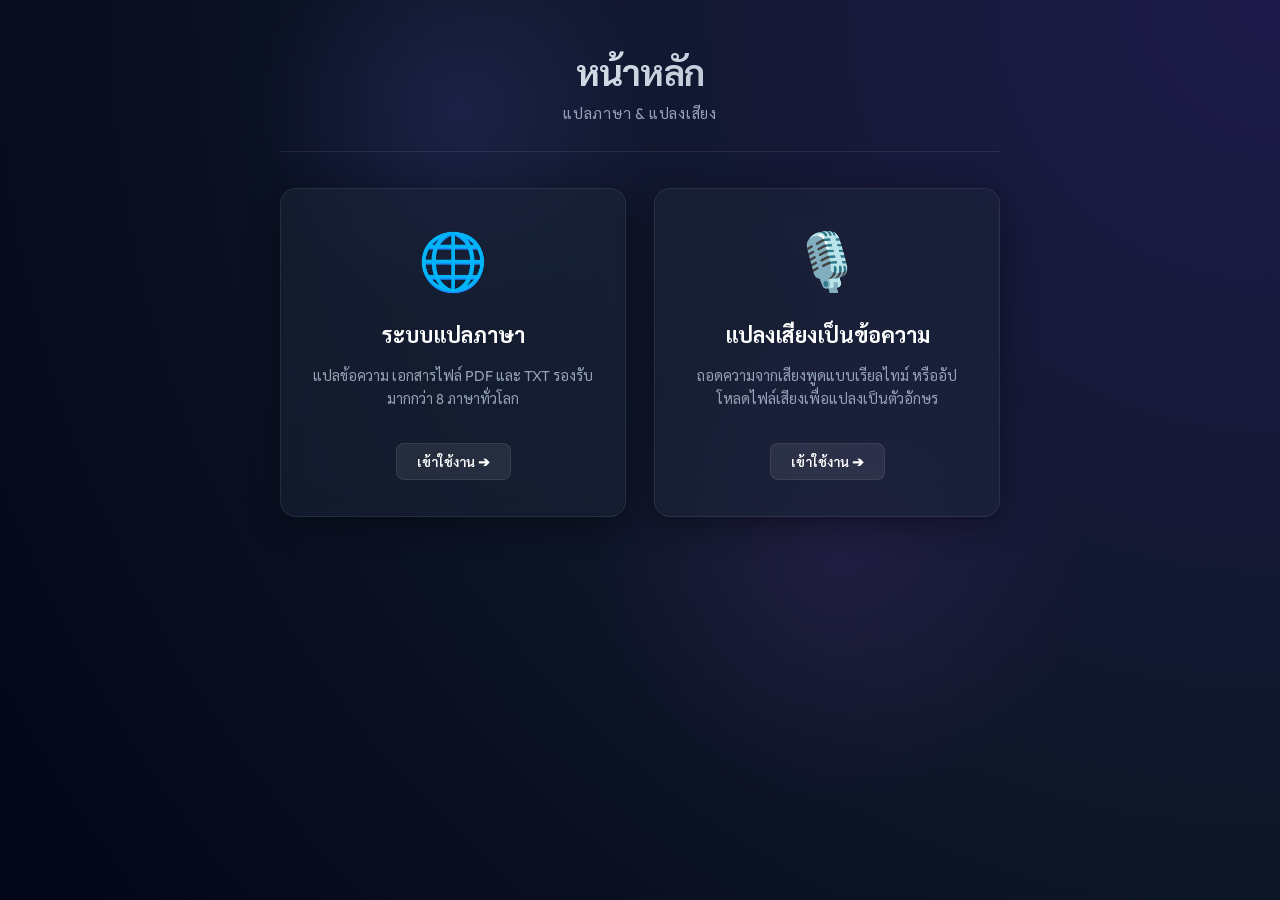
==== index.html @ 9441e6ae "First commit" ====
<!DOCTYPE html>
<html lang="th">
<head>
  <meta charset="UTF-8" />
  <meta name="viewport" content="width=device-width, initial-scale=1.0"/>
  <title>ระบบจัดการภาษาอัจฉริยะ</title>
  <link rel="preconnect" href="https://fonts.googleapis.com">
  <link rel="preconnect" href="https://fonts.gstatic.com" crossorigin>
  <link href="https://fonts.googleapis.com/css2?family=Sarabun:wght@300;400;600&family=Playfair+Display:wght@700&display=swap" rel="stylesheet">
  <link rel="stylesheet" href="style.css">
</head>
<body>

  <div class="container" style="max-width: 720px;">
    <header>
      <h1>หน้าหลัก</h1>
      <p class="subtitle">แปลภาษา & แปลงเสียง</p>
    </header>

    <div class="menu-grid">
      
      <a href="translate.html" class="menu-card">
        <div class="menu-icon">🌐</div>
        <div class="menu-title">ระบบแปลภาษา</div>
        <div class="menu-desc">แปลข้อความ เอกสารไฟล์ PDF และ TXT รองรับมากกว่า 8 ภาษาทั่วโลก</div>
        <span class="menu-btn-mock">เข้าใช้งาน ➔</span>
      </a>

      <a href="speech-to-text.html" class="menu-card">
        <div class="menu-icon">🎙️</div>
        <div class="menu-title">แปลงเสียงเป็นข้อความ</div>
        <div class="menu-desc">ถอดความจากเสียงพูดแบบเรียลไทม์ หรืออัปโหลดไฟล์เสียงเพื่อแปลงเป็นตัวอักษร</div>
        <span class="menu-btn-mock">เข้าใช้งาน ➔</span>
      </a>

    </div>
    
    <footer style="text-align: center; margin-top: 40px; font-size: 0.75rem; color: var(--text-muted);">
    </footer>
  </div>

</body>
</html>
---- style.css ----
@import url('https://fonts.googleapis.com/css2?family=Outfit:wght@300;400;500;600;700&family=Sarabun:wght@300;400;500;600;700&display=swap');

*, *::before, *::after {
  box-sizing: border-box;
  margin: 0;
  padding: 0;
}

:root {
  --bg: #0b0f19;
  --bg-gradient: radial-gradient(circle at top right, #1e1b4b 0%, #0f172a 50%, #020617 100%);
  --surface: rgba(30, 41, 59, 0.45); /* Glassmorphism surface */
  --surface-hover: rgba(30, 41, 59, 0.65);
  --surface-solid: #1e293b;
  --border: rgba(255, 255, 255, 0.08);
  --border-strong: rgba(255, 255, 255, 0.16);
  --border-focus: #6366f1;
  --accent: #6366f1;
  --accent-light: rgba(99, 102, 241, 0.15);
  --accent-mid: #4f46e5;
  --text: #f8fafc;
  --text-muted: #94a3b8;
  --text-placeholder: #64748b;
  --error: #ef4444;
  --success: #22c55e;
  --tab-active-bg: #6366f1;
  --tab-active-text: #ffffff;
  --shadow: 0 8px 32px 0 rgba(0, 0, 0, 0.37);
  --shadow-lg: 0 12px 40px 0 rgba(0, 0, 0, 0.5);
  --glow: 0 0 20px rgba(99, 102, 241, 0.25);
}

body {
  font-family: 'Outfit', 'Sarabun', sans-serif;
  background: var(--bg);
  background-image: var(--bg-gradient);
  color: var(--text);
  min-height: 100vh;
  display: flex;
  justify-content: center;
  align-items: flex-start;
  padding: 48px 16px 80px;
  position: relative;
  overflow-x: hidden;
}

/* Background Glowing Orbs */
body::before {
  content: "";
  position: absolute;
  top: -10%;
  left: 20%;
  width: 400px;
  height: 400px;
  border-radius: 50%;
  background: radial-gradient(circle, rgba(99, 102, 241, 0.15) 0%, rgba(99, 102, 241, 0) 70%);
  z-index: -1;
  pointer-events: none;
}

body::after {
  content: "";
  position: absolute;
  bottom: 10%;
  right: 15%;
  width: 500px;
  height: 500px;
  border-radius: 50%;
  background: radial-gradient(circle, rgba(168, 85, 247, 0.1) 0%, rgba(168, 85, 247, 0) 70%);
  z-index: -1;
  pointer-events: none;
}

.container {
  width: 100%;
  max-width: 720px;
  z-index: 1;
}

/* ── Header ───────────────────────────────────────── */
header {
  text-align: center;
  margin-bottom: 36px;
  padding-bottom: 28px;
  border-bottom: 1px solid var(--border);
}

.globe {
  font-size: 32px;
  display: inline-block;
  margin-bottom: 14px;
  animation: float 4s ease-in-out infinite;
}

@keyframes float {
  0% { transform: translateY(0px) rotate(0deg); }
  50% { transform: translateY(-8px) rotate(5deg); }
  100% { transform: translateY(0px) rotate(0deg); }
}

h1 {
  font-family: 'Outfit', 'Sarabun', sans-serif;
  font-size: 2.25rem;
  font-weight: 700;
  letter-spacing: -0.02em;
  background: linear-gradient(135deg, #ffffff 0%, #cbd5e1 50%, #94a3b8 100%);
  -webkit-background-clip: text;
  -webkit-text-fill-color: transparent;
  margin-bottom: 8px;
}

.subtitle {
  color: var(--text-muted);
  font-size: 0.95rem;
  font-weight: 400;
  letter-spacing: 0.05em;
  text-transform: uppercase;
}

/* ── Card (Glassmorphism) ─────────────────────────── */
.card {
  background: var(--surface);
  backdrop-filter: blur(16px);
  -webkit-backdrop-filter: blur(16px);
  border: 1px solid var(--border);
  border-radius: 16px;
  padding: 36px;
  display: flex;
  flex-direction: column;
  gap: 24px;
  box-shadow: var(--shadow);
  transition: transform 0.3s ease, border-color 0.3s ease, box-shadow 0.3s ease;
}

/* ── Language row ─────────────────────────────────── */
.lang-row {
  display: flex;
  align-items: flex-end;
  gap: 16px;
}

.lang-group {
  flex: 1;
  display: flex;
  flex-direction: column;
  gap: 8px;
}

.lang-group label {
  font-size: 0.75rem;
  font-weight: 600;
  color: var(--text-muted);
  text-transform: uppercase;
  letter-spacing: 0.08em;
}

.arrow {
  font-size: 1.25rem;
  color: var(--text-muted);
  padding-bottom: 12px;
  flex-shrink: 0;
  animation: pulse 2s infinite;
}

@keyframes pulse {
  0% { opacity: 0.6; transform: scale(1); }
  50% { opacity: 1; transform: scale(1.1); }
  100% { opacity: 0.6; transform: scale(1); }
}

select {
  width: 100%;
  padding: 12px 16px;
  background: rgba(15, 23, 42, 0.6);
  border: 1px solid var(--border);
  border-radius: 10px;
  color: var(--text);
  font-family: 'Sarabun', 'Outfit', sans-serif;
  font-size: 0.95rem;
  cursor: pointer;
  appearance: none;
  background-image: url("data:image/svg+xml,%3Csvg xmlns='http://www.w3.org/2000/svg' width='10' height='6' viewBox='0 0 10 6'%3E%3Cpath fill='%2394a3b8' d='M5 6L0 0h10z'/%3E%3C/svg%3E");
  background-repeat: no-repeat;
  background-position: right 14px center;
  padding-right: 36px;
  transition: border-color 0.2s, box-shadow 0.2s, background 0.2s;
}

select:focus {
  outline: none;
  border-color: var(--border-focus);
  box-shadow: var(--glow);
  background: rgba(15, 23, 42, 0.8);
}

/* ── Upload Zone ──────────────────────────────────── */
.pdf-upload-zone {
  border: 2px dashed rgba(99, 102, 241, 0.3);
  border-radius: 12px;
  padding: 32px 24px;
  text-align: center;
  cursor: pointer;
  transition: border-color 0.2s, background 0.2s, transform 0.2s;
  background: rgba(15, 23, 42, 0.3);
}

.pdf-upload-zone:hover,
.pdf-upload-zone.drag-over {
  border-color: var(--accent);
  background: rgba(99, 102, 241, 0.08);
  transform: translateY(-2px);
}

.pdf-upload-icon { font-size: 2.2rem; margin-bottom: 12px; }

.pdf-upload-text {
  font-size: 0.95rem;
  color: var(--text);
  font-weight: 600;
  letter-spacing: 0.01em;
}

.pdf-upload-sub {
  font-size: 0.8rem;
  color: var(--text-muted);
  margin-top: 6px;
}

/* ── File Info Bar ────────────────────────────────── */
.pdf-info {
  display: flex;
  align-items: center;
  gap: 12px;
  background: var(--accent-light);
  border: 1px solid rgba(99, 102, 241, 0.3);
  border-radius: 10px;
  padding: 12px 16px;
  animation: fadeIn 0.3s ease-out;
}

@keyframes fadeIn {
  from { opacity: 0; transform: translateY(8px); }
  to { opacity: 1; transform: translateY(0); }
}

.pdf-icon { font-size: 1.3rem; }

.pdf-name {
  flex: 1;
  font-size: 0.9rem;
  font-weight: 500;
  color: var(--text);
  overflow: hidden;
  text-overflow: ellipsis;
  white-space: nowrap;
}

.pdf-pages {
  font-size: 0.8rem;
  color: var(--text-muted);
  white-space: nowrap;
}

.pdf-clear-btn {
  background: rgba(239, 68, 68, 0.1);
  border: 1px solid rgba(239, 68, 68, 0.2);
  color: #ef4444;
  cursor: pointer;
  font-size: 0.85rem;
  padding: 4px 8px;
  border-radius: 6px;
  transition: color 0.15s, background 0.15s, border-color 0.15s;
}

.pdf-clear-btn:hover {
  color: #ffffff;
  background: rgba(239, 68, 68, 0.8);
  border-color: rgba(239, 68, 68, 0.8);
}

/* ── Tabs ─────────────────────────────────────────── */
.tab-row {
  display: flex;
  gap: 6px;
  background: rgba(15, 23, 42, 0.5);
  border: 1px solid var(--border);
  border-radius: 10px;
  padding: 4px;
  width: fit-content;
}

.tab-btn {
  background: transparent;
  border: none;
  color: var(--text-muted);
  font-family: 'Outfit', 'Sarabun', sans-serif;
  font-size: 0.85rem;
  font-weight: 600;
  letter-spacing: 0.02em;
  cursor: pointer;
  padding: 8px 18px;
  border-radius: 8px;
  transition: background 0.2s, color 0.2s;
  display: inline-flex;
  align-items: center;
  gap: 6px;
}

.tab-btn:hover { background: rgba(255, 255, 255, 0.05); color: var(--text); }

.tab-btn.active {
  background: var(--tab-active-bg);
  color: var(--tab-active-text);
  box-shadow: 0 4px 12px rgba(99, 102, 241, 0.3);
}

/* ── Textarea ─────────────────────────────────────── */
.text-area-wrapper { position: relative; }

textarea {
  width: 100%;
  height: 160px;
  padding: 16px;
  background: rgba(15, 23, 42, 0.5);
  border: 1px solid var(--border);
  border-radius: 12px;
  color: var(--text);
  font-family: 'Sarabun', sans-serif;
  font-size: 1rem;
  line-height: 1.6;
  resize: none;
  transition: border-color 0.2s, box-shadow 0.2s, background 0.2s;
}

textarea::placeholder { color: var(--text-placeholder); }

textarea:focus {
  outline: none;
  border-color: var(--border-focus);
  box-shadow: var(--glow);
  background: rgba(15, 23, 42, 0.7);
}

.char-count {
  position: absolute;
  bottom: 12px;
  right: 16px;
  font-size: 0.75rem;
  color: var(--text-placeholder);
  pointer-events: none;
  letter-spacing: 0.02em;
}

/* ── PDF Page Selector ────────────────────────────── */
.pdf-page-selector {
  background: rgba(15, 23, 42, 0.4);
  border: 1px solid var(--border);
  border-radius: 12px;
  padding: 20px;
  display: flex;
  flex-direction: column;
  gap: 14px;
}

.pdf-page-selector > label {
  font-size: 0.75rem;
  font-weight: 600;
  color: var(--text-muted);
  text-transform: uppercase;
  letter-spacing: 0.08em;
}

.page-range-row {
  display: flex;
  align-items: center;
  gap: 12px;
  flex-wrap: wrap;
}

.page-range-row span {
  font-size: 0.9rem;
  color: var(--text-muted);
}

.page-range-row input[type="number"] {
  width: 72px;
  padding: 8px 12px;
  background: rgba(15, 23, 42, 0.6);
  border: 1px solid var(--border);
  border-radius: 8px;
  color: var(--text);
  font-family: 'Outfit', 'Sarabun', sans-serif;
  font-size: 0.95rem;
  text-align: center;
  transition: border-color 0.2s, box-shadow 0.2s;
}

.page-range-row input[type="number"]:focus {
  outline: none;
  border-color: var(--border-focus);
  box-shadow: var(--glow);
}

.select-all-btn {
  background: rgba(255, 255, 255, 0.05);
  border: 1px solid var(--border);
  border-radius: 8px;
  color: var(--text);
  font-family: 'Outfit', 'Sarabun', sans-serif;
  font-size: 0.85rem;
  font-weight: 500;
  padding: 8px 16px;
  cursor: pointer;
  transition: background 0.2s, border-color 0.2s;
}

.select-all-btn:hover {
  background: var(--accent-light);
  border-color: var(--accent);
}

.pdf-preview {
  display: flex;
  gap: 12px;
  overflow-x: auto;
  padding: 8px 0;
  scroll-behavior: smooth;
}

.preview-thumb {
  display: flex;
  flex-direction: column;
  align-items: center;
  gap: 6px;
}

.preview-thumb canvas {
  border-radius: 6px;
  border: 1px solid var(--border-strong);
  box-shadow: 0 4px 12px rgba(0, 0, 0, 0.2);
}

.preview-thumb span {
  font-size: 0.75rem;
  color: var(--text-muted);
}

/* ── TXT Panel ────────────────────────────────────── */
.txt-panel {
  background: rgba(15, 23, 42, 0.4);
  border: 1px solid var(--border);
  border-radius: 12px;
  padding: 16px;
}

.txt-preview {
  font-size: 0.9rem;
  line-height: 1.7;
  color: var(--text-muted);
  white-space: pre-wrap;
  max-height: 180px;
  overflow-y: auto;
  font-family: 'Sarabun', monospace;
  padding-right: 8px;
}

/* Scrollbar customizations */
.txt-preview::-webkit-scrollbar,
.pdf-preview::-webkit-scrollbar,
textarea::-webkit-scrollbar {
  width: 6px;
  height: 6px;
}
.txt-preview::-webkit-scrollbar-track,
.pdf-preview::-webkit-scrollbar-track,
textarea::-webkit-scrollbar-track {
  background: rgba(255, 255, 255, 0.02);
}
.txt-preview::-webkit-scrollbar-thumb,
.pdf-preview::-webkit-scrollbar-thumb,
textarea::-webkit-scrollbar-thumb {
  background: rgba(255, 255, 255, 0.15);
  border-radius: 10px;
}

/* ── Buttons ──────────────────────────────────────── */
button#translateBtn,
button#processAudioBtn {
  width: 100%;
  padding: 15px;
  background: linear-gradient(135deg, var(--accent) 0%, var(--accent-mid) 100%);
  border: none;
  border-radius: 10px;
  color: #FFFFFF;
  font-family: 'Outfit', 'Sarabun', sans-serif;
  font-size: 1rem;
  font-weight: 600;
  letter-spacing: 0.05em;
  cursor: pointer;
  display: flex;
  align-items: center;
  justify-content: center;
  gap: 10px;
  box-shadow: 0 4px 15px rgba(99, 102, 241, 0.3);
  transition: transform 0.2s, filter 0.2s, box-shadow 0.2s;
}

button#translateBtn:hover:not(:disabled),
button#processAudioBtn:hover:not(:disabled) {
  transform: translateY(-2px);
  filter: brightness(1.1);
  box-shadow: 0 6px 20px rgba(99, 102, 241, 0.45);
}

button#translateBtn:active:not(:disabled),
button#processAudioBtn:active:not(:disabled) {
  transform: translateY(0);
}

button#translateBtn:disabled,
button#processAudioBtn:disabled {
  opacity: 0.4;
  cursor: not-allowed;
  box-shadow: none;
}

/* ── Result Box ───────────────────────────────────── */
.result {
  background: rgba(15, 23, 42, 0.45);
  border: 1px solid var(--border);
  border-radius: 12px;
  padding: 24px;
  min-height: 120px;
  transition: border-color 0.3s ease, box-shadow 0.3s ease;
}

.result.loading {
  border-color: var(--accent);
  box-shadow: var(--glow);
}

.result-header {
  display: flex;
  align-items: center;
  justify-content: space-between;
  margin-bottom: 16px;
  padding-bottom: 12px;
  border-bottom: 1px solid var(--border);
}

.result-header span {
  font-size: 0.75rem;
  font-weight: 600;
  color: var(--text-muted);
  text-transform: uppercase;
  letter-spacing: 0.08em;
}

.copy-btn {
  background: rgba(255, 255, 255, 0.05);
  border: 1px solid var(--border);
  cursor: pointer;
  font-size: 0.85rem;
  padding: 6px 12px;
  border-radius: 8px;
  color: var(--text-muted);
  transition: background 0.15s, color 0.15s, border-color 0.15s;
}

.copy-btn:hover {
  background: var(--accent-light);
  color: var(--text);
  border-color: var(--accent);
}

#outputText,
#speechOutputText {
  font-size: 1rem;
  line-height: 1.75;
  color: var(--text);
  white-space: pre-wrap;
  min-height: 50px;
}

#outputText.error,
#speechOutputText.error {
  color: var(--error);
  font-size: 0.95rem;
}

/* ── Menu Main Grid (Index page) ──────────────────── */
.menu-grid {
  display: grid;
  grid-template-columns: 1fr 1fr;
  gap: 28px;
  margin-top: 16px;
}

.menu-card {
  background: var(--surface);
  backdrop-filter: blur(16px);
  -webkit-backdrop-filter: blur(16px);
  border: 1px solid var(--border);
  border-radius: 16px;
  padding: 36px 28px;
  text-align: center;
  text-decoration: none;
  color: var(--text);
  display: flex;
  flex-direction: column;
  align-items: center;
  justify-content: space-between;
  gap: 16px;
  box-shadow: var(--shadow);
  transition: transform 0.3s cubic-bezier(0.16, 1, 0.3, 1), border-color 0.3s ease, box-shadow 0.3s ease;
  cursor: pointer;
}

.menu-card:hover {
  transform: translateY(-8px);
  border-color: rgba(99, 102, 241, 0.4);
  box-shadow: var(--shadow-lg), var(--glow);
}

.menu-icon {
  font-size: 3.5rem;
  margin-bottom: 8px;
  transition: transform 0.3s ease;
}

.menu-card:hover .menu-icon {
  transform: scale(1.15);
}

.menu-title {
  font-family: 'Outfit', 'Sarabun', sans-serif;
  font-size: 1.35rem;
  font-weight: 700;
  color: #ffffff;
}

.menu-desc {
  font-size: 0.9rem;
  color: var(--text-muted);
  line-height: 1.6;
  flex-grow: 1;
  margin-bottom: 16px;
}

.menu-btn-mock {
  font-size: 0.85rem;
  font-weight: 600;
  color: #ffffff;
  background: rgba(255, 255, 255, 0.08);
  padding: 8px 20px;
  border-radius: 8px;
  border: 1px solid var(--border);
  transition: background 0.2s, border-color 0.2s;
}

.menu-card:hover .menu-btn-mock {
  background: var(--accent);
  border-color: var(--accent);
  box-shadow: 0 4px 12px rgba(99, 102, 241, 0.3);
}

/* Back Link styling */
.back-link {
  display: inline-flex;
  align-items: center;
  gap: 8px;
  text-decoration: none;
  color: var(--text-muted);
  font-size: 0.9rem;
  margin-bottom: 24px;
  transition: color 0.15s, transform 0.15s;
  width: fit-content;
}
.back-link:hover {
  color: var(--accent);
  transform: translateX(-4px);
}

/* Audio panels styling */
#livePanel, #audioFilePanel {
  animation: fadeIn 0.3s ease-out;
}

/* Loading animations */
.result.loading::after {
  content: "";
  display: block;
  width: 24px;
  height: 24px;
  border: 3px solid rgba(255,255,255,0.1);
  border-radius: 50%;
  border-top-color: var(--accent);
  animation: spin 1s ease-in-out infinite;
  margin: 16px auto 0;
}

@keyframes spin {
  to { transform: rotate(360deg); }
}

/* ── Download PDF Button ──────────────────────────── */
#downloadPdfBtn {
  width: 100%;
  margin-top: 10px;
  padding: 14px 20px;
  background: rgba(15, 23, 42, 0.5);
  border: 1px solid var(--border-strong);
  border-radius: 12px;
  color: var(--text);
  font-family: 'Outfit', 'Sarabun', sans-serif;
  font-size: 0.95rem;
  font-weight: 600;
  letter-spacing: 0.03em;
  cursor: pointer;
  display: flex;
  align-items: center;
  justify-content: center;
  gap: 10px;
  position: relative;
  overflow: hidden;
  transition: all 0.25s ease;
}

#downloadPdfBtn::before {
  content: "";
  position: absolute;
  inset: 0;
  background: linear-gradient(135deg, rgba(99,102,241,0.08) 0%, rgba(168,85,247,0.08) 100%);
  opacity: 0;
  transition: opacity 0.25s ease;
}

#downloadPdfBtn:hover {
  border-color: rgba(99, 102, 241, 0.5);
  color: #fff;
  box-shadow: 0 4px 20px rgba(99, 102, 241, 0.2), inset 0 0 0 1px rgba(99,102,241,0.2);
  transform: translateY(-1px);
}

#downloadPdfBtn:hover::before {
  opacity: 1;
}

#downloadPdfBtn:active {
  transform: translateY(0);
  box-shadow: none;
}

#downloadPdfBtn .download-icon {
  display: flex;
  align-items: center;
  justify-content: center;
  width: 32px;
  height: 32px;
  background: rgba(99, 102, 241, 0.15);
  border-radius: 8px;
  color: var(--accent);
  flex-shrink: 0;
  transition: background 0.25s ease, transform 0.25s ease;
}

#downloadPdfBtn:hover .download-icon {
  background: rgba(99, 102, 241, 0.3);
  transform: translateY(2px);
}

#downloadPdfBtn .download-badge {
  margin-left: auto;
  font-size: 0.7rem;
  font-weight: 700;
  letter-spacing: 0.08em;
  color: var(--accent);
  background: rgba(99, 102, 241, 0.12);
  border: 1px solid rgba(99, 102, 241, 0.25);
  padding: 3px 8px;
  border-radius: 6px;
  transition: all 0.25s ease;
}

#downloadPdfBtn:hover .download-badge {
  background: rgba(99, 102, 241, 0.25);
  border-color: rgba(99, 102, 241, 0.5);
  color: #fff;
}

/* Responsive designs */
@media (max-width: 600px) {
  body { padding: 24px 12px 60px; }
  h1 { font-size: 1.8rem; }
  .card { padding: 24px; }
  .menu-grid {
    grid-template-columns: 1fr;
    gap: 20px;
  }
  .lang-row { flex-direction: column; }
  .arrow { display: none; }
}
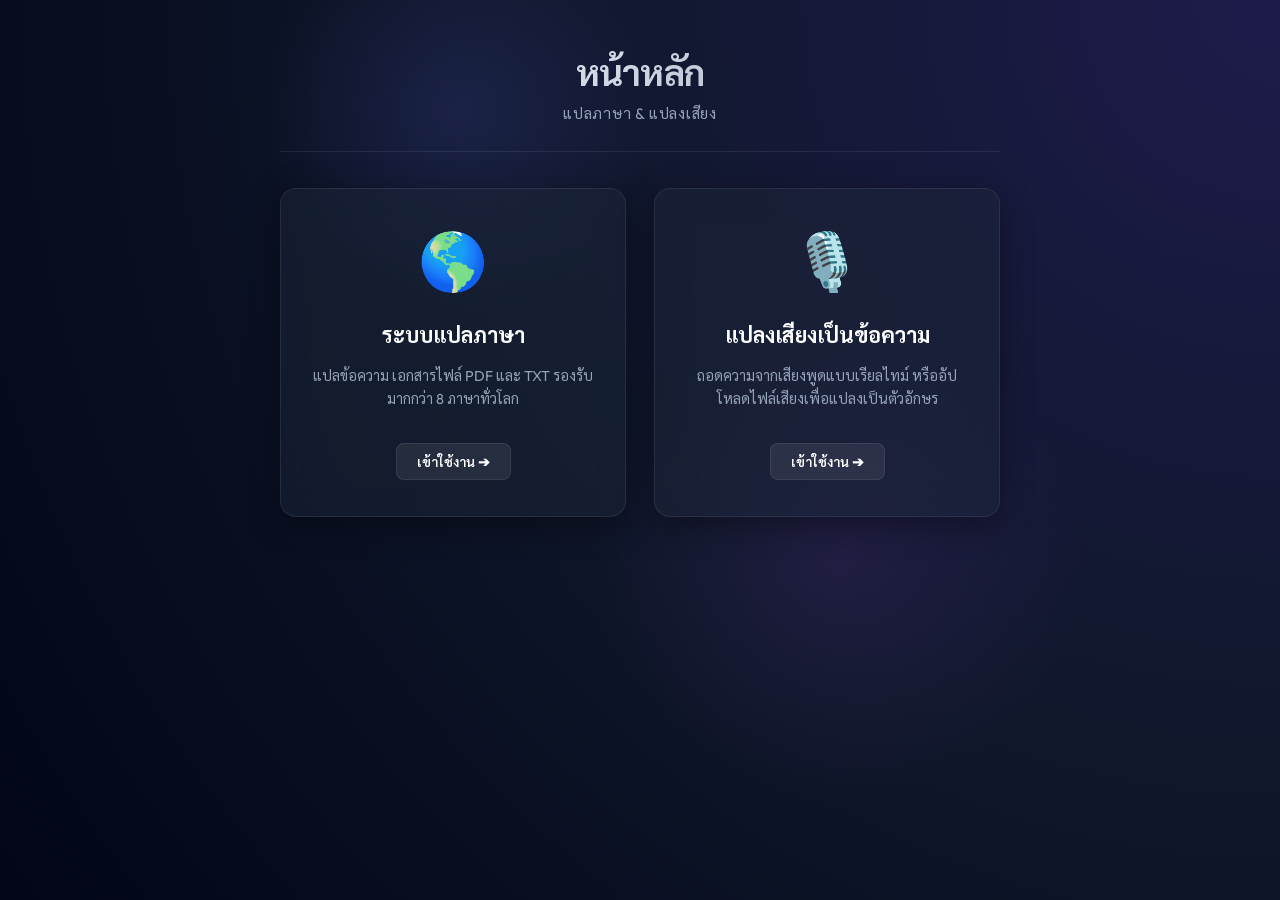
==== commit 63f1455e: "อัปเดตโค้ดล่าสุด" ====
--- a/index.html
+++ b/index.html
@@ -20,7 +20,7 @@
     <div class="menu-grid">
       
       <a href="translate.html" class="menu-card">
-        <div class="menu-icon">🌐</div>
+        <div class="menu-icon">🌎</div>
         <div class="menu-title">ระบบแปลภาษา</div>
         <div class="menu-desc">แปลข้อความ เอกสารไฟล์ PDF และ TXT รองรับมากกว่า 8 ภาษาทั่วโลก</div>
         <span class="menu-btn-mock">เข้าใช้งาน ➔</span>
